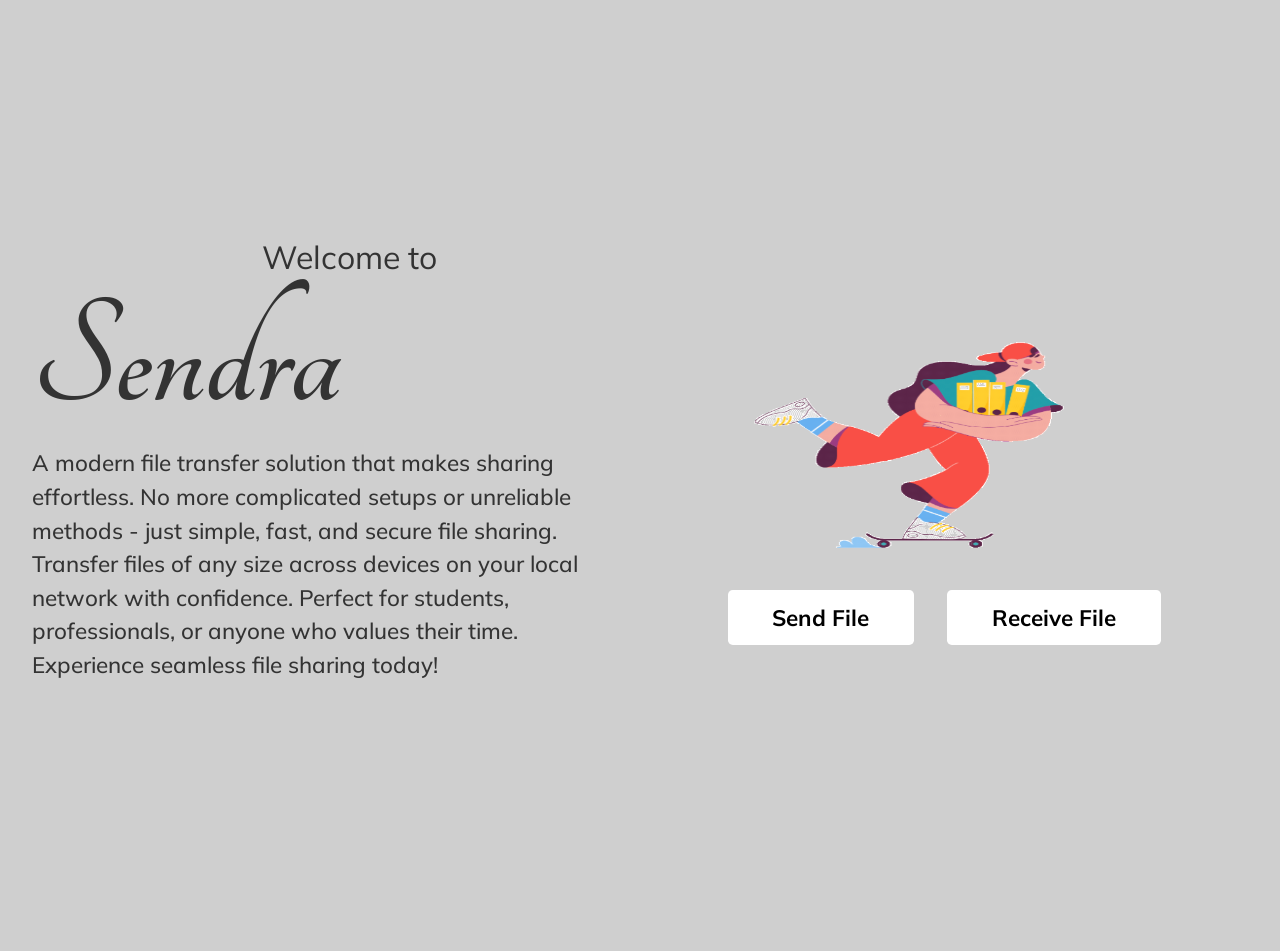
==== ui/index.html @ 1b8bca85 "Initial commit: Sendra file transfer application with updated UI and transparent background images" ====
<!DOCTYPE html>
<html lang="en">
	<head>
		<meta charset="UTF-8" />
		<meta
			http-equiv="X-UA-Compatible"
			content="IE=edge" />
		<meta
			name="viewport"
			content="width=device-width, initial-scale=1.0" />
		<title>Sendra</title>
		<link
			rel="stylesheet"
			href="./static/styles/home.css" />
		<link
			rel="stylesheet"
			href="./static/styles/font.css" />
	</head>
	<body>
		<!-- Section -->
		<section class="hero">
			<div class="hero-container">
				<div class="column-left">
					<div class="welcome">Welcome to</div>
					<div class="sendra">Sendra</div>

					<div>
						<p>
							A modern file transfer solution that makes sharing effortless. 
							No more complicated setups or unreliable methods - just simple, 
							fast, and secure file sharing. Transfer files of any size across 
							devices on your local network with confidence. Perfect for students, 
							professionals, or anyone who values their time. Experience seamless 
							file sharing today!
						</p>
					</div>
				</div>

				<div class="column-right">
					<img
						class="hero-image"
						src="./static/images/animated-girl-transfer.png"
						alt="File transfer interface" />

					<div class="btt">
						<a href="./send.html"
							><button
								class="btn1"
								id="sendBtn">
								Send File
							</button></a
						>
						<a href="./receive.html"
							><button
								class="btn2"
								id="receiveBtn">
								Receive File
							</button></a
						>
					</div>
				</div>
			</div>
		</section>
	</body>
</html>
---- ui/static/styles/home.css ----
* {
	margin: 0;
	padding: 0;
}

body {
	font-size: 16px;
	color: #333333;
}

.hero-container {
	display: grid;
	grid-template-columns: 1fr 1fr;
	height: 95vh;
	padding: 3rem calc((100vw - 1300px) / 2);
	background-color: hsl(0, 0%, 81%);
}

.column-left {
	display: flex;
	flex-direction: column;
	justify-content: center;
	align-items: flex-start;
	padding: 0rem 2rem;
}

.column-left p {
	margin-bottom: 2rem;
	font-size: 1.4rem;
	line-height: 150%;
	font-weight: 500;
}

.column-right {
	display: flex;
	flex-direction: column;
	justify-content: center;
	align-items: center;
}

.welcome {
	font-size: 2rem;
	margin-left: 40%;
	animation-name: welcomeAnimation;
	animation-duration: 6s;
	animation-iteration-count: infinite;
}

@keyframes welcomeAnimation {
	0% {
		transform: translateX(-50px);
		opacity: 0;
	}
	50% {
		transform: translateX(0px);
		opacity: 1;
	}
	100% {
		transform: translateX(50px);
		opacity: 0;
	}
}

.sendra {
	font-size: 10rem;
	font-weight: 700;
	font-family: "Tangerine", cursive;
}

.hero-image {
	width: 473px;
	height: 268px;
	margin-bottom: 1rem;
}

.btt {
	display: flex;
	justify-content: space-between;
	width: 433px;
	margin-left: -2rem;
}
button {
	min-width: 7em;
	text-align: center;
	background-color: white;
	font-family: inherit;
	font-size: 1.4rem;
	font-weight: 700;
	border: none;
	border-radius: 0.3rem;
	padding: 0.6em 2em;
}

.btn1,
.btn2 {
	display: inline-block;
}

button:hover {
	background-color: #6c63ff;
	color: white;
	cursor: pointer;
}

@media screen and (max-width: 1000px) {
	.hero-container {
		grid-template-columns: 1fr;
	}

	.btn1,
	.btn2 {
		display: inline-block;
		border-radius: 10px;
		padding: 5px 10px;
		margin-right: 5px;
		background-color: #fafafa;
		color: #000000;
		font-size: 18px;
		border: none;
		text-align: center;
		text-decoration: none;
	}

	button {
		width: 150px;
		height: 50px;
		text-align: center;
		background-color: white;
		border: none;
	}
}
---- ui/static/styles/font.css ----
@font-face {
	font-family: "Mulish";
	src: url("../fonts/Mulish-VariableFont_wght.ttf") format("truetype-variations");
	font-style: normal;
	font-stretch: 75% 145%;
	font-weight: 120 950;
}

@font-face {
	font-family: "Mulish";

	src: url("../fonts/Rubik-Italic-VariableFont_wght.ttf") format("truetype-variations");
	font-style: italic;
	font-stretch: 75% 125%;
	font-weight: 120 950;
}
@font-face {
	font-family: "Tangerine";
	src: url("../fonts/Tangerine-Regular.ttf") format("truetype-variations");
	font-style: normal;
	font-stretch: 75% 125%;
	font-weight: 400;
}
@font-face {
	font-family: "Tangerine";
	src: url("../fonts/Tangerine-Bold.ttf") format("truetype-variations");
	font-style: normal;
	font-stretch: 75% 125%;
	font-weight: 700;
}

body {
	font-family: "Mulish", sans-serif;
	font-weight: 400;
}
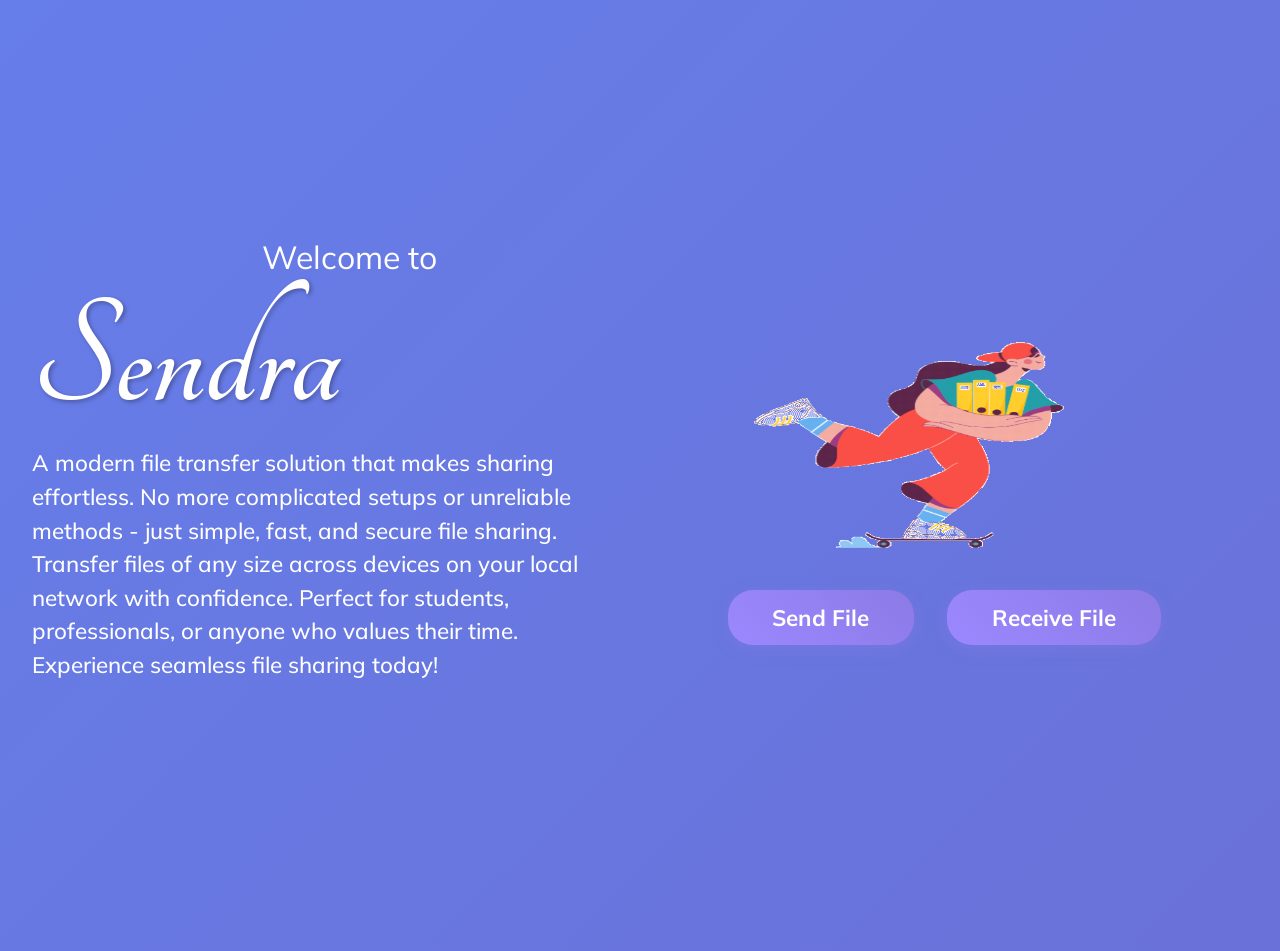
==== commit fca21616: "Update UI color scheme to purple/violet theme with modern animations - Changed background to purple " ====
--- a/ui/index.html
+++ b/ui/index.html
@@ -15,6 +15,9 @@
 		<link
 			rel="stylesheet"
 			href="./static/styles/font.css" />
+		<link
+			rel="stylesheet"
+			href="./static/styles/animations.css" />
 	</head>
 	<body>
 		<!-- Section -->
--- a/ui/static/styles/home.css
+++ b/ui/static/styles/home.css
@@ -5,7 +5,7 @@
 
 body {
 	font-size: 16px;
-	color: #333333;
+	color: #2d1b69;
 }
 
 .hero-container {
@@ -13,7 +13,7 @@
 	grid-template-columns: 1fr 1fr;
 	height: 95vh;
 	padding: 3rem calc((100vw - 1300px) / 2);
-	background-color: hsl(0, 0%, 81%);
+	background: linear-gradient(135deg, #667eea 0%, #764ba2 100%);
 }
 
 .column-left {
@@ -29,6 +29,7 @@
 	font-size: 1.4rem;
 	line-height: 150%;
 	font-weight: 500;
+	color: #ffffff;
 }
 
 .column-right {
@@ -41,6 +42,7 @@
 .welcome {
 	font-size: 2rem;
 	margin-left: 40%;
+	color: #ffffff;
 	animation-name: welcomeAnimation;
 	animation-duration: 6s;
 	animation-iteration-count: infinite;
@@ -65,6 +67,8 @@
 	font-size: 10rem;
 	font-weight: 700;
 	font-family: "Tangerine", cursive;
+	color: #ffffff;
+	text-shadow: 2px 2px 4px rgba(0,0,0,0.3);
 }
 
 .hero-image {
@@ -82,13 +86,16 @@
 button {
 	min-width: 7em;
 	text-align: center;
-	background-color: white;
+	background: linear-gradient(45deg, #9c88ff, #8c7ae6);
+	color: white;
 	font-family: inherit;
 	font-size: 1.4rem;
 	font-weight: 700;
 	border: none;
-	border-radius: 0.3rem;
+	border-radius: 25px;
 	padding: 0.6em 2em;
+	box-shadow: 0 4px 15px rgba(140, 122, 230, 0.4);
+	transition: all 0.3s ease;
 }
 
 .btn1,
@@ -97,8 +104,9 @@
 }
 
 button:hover {
-	background-color: #6c63ff;
-	color: white;
+	background: linear-gradient(45deg, #8c7ae6, #6c5ce7);
+	transform: translateY(-2px);
+	box-shadow: 0 6px 20px rgba(108, 92, 231, 0.6);
 	cursor: pointer;
 }
 
@@ -110,11 +118,11 @@
 	.btn1,
 	.btn2 {
 		display: inline-block;
-		border-radius: 10px;
+		border-radius: 20px;
 		padding: 5px 10px;
 		margin-right: 5px;
-		background-color: #fafafa;
-		color: #000000;
+		background: linear-gradient(45deg, #9c88ff, #8c7ae6);
+		color: #ffffff;
 		font-size: 18px;
 		border: none;
 		text-align: center;
@@ -125,7 +133,9 @@
 		width: 150px;
 		height: 50px;
 		text-align: center;
-		background-color: white;
+		background: linear-gradient(45deg, #9c88ff, #8c7ae6);
+		color: white;
 		border: none;
+		border-radius: 20px;
 	}
 }
--- a/ui/static/styles/animations.css
+++ b/ui/static/styles/animations.css
@@ -0,0 +1,89 @@
+/* Purple-themed animations for Sendra */
+
+/* Floating animation for images */
+@keyframes float {
+    0% {
+        transform: translateY(0px);
+    }
+    50% {
+        transform: translateY(-10px);
+    }
+    100% {
+        transform: translateY(0px);
+    }
+}
+
+/* Gradient animation for backgrounds */
+@keyframes gradientShift {
+    0% {
+        background-position: 0% 50%;
+    }
+    50% {
+        background-position: 100% 50%;
+    }
+    100% {
+        background-position: 0% 50%;
+    }
+}
+
+/* Pulse animation for buttons */
+@keyframes pulse {
+    0% {
+        box-shadow: 0 0 0 0 rgba(156, 136, 255, 0.7);
+    }
+    70% {
+        box-shadow: 0 0 0 10px rgba(156, 136, 255, 0);
+    }
+    100% {
+        box-shadow: 0 0 0 0 rgba(156, 136, 255, 0);
+    }
+}
+
+/* Fade in animation */
+@keyframes fadeIn {
+    from {
+        opacity: 0;
+        transform: translateY(20px);
+    }
+    to {
+        opacity: 1;
+        transform: translateY(0);
+    }
+}
+
+/* Apply animations */
+.hero-image {
+    animation: float 3s ease-in-out infinite;
+}
+
+.send-img, .receive-img {
+    animation: float 4s ease-in-out infinite;
+}
+
+button {
+    animation: pulse 2s infinite;
+}
+
+.hero-container {
+    background-size: 400% 400%;
+    animation: gradientShift 15s ease infinite;
+}
+
+.column-left, .column-right {
+    animation: fadeIn 1s ease-out;
+}
+
+.send-text, .rec-text {
+    animation: fadeIn 1.2s ease-out;
+}
+
+/* Hover effects */
+.hero-image:hover {
+    transform: scale(1.05);
+    transition: transform 0.3s ease;
+}
+
+.send-img:hover, .receive-img:hover {
+    transform: scale(1.05);
+    transition: transform 0.3s ease;
+}
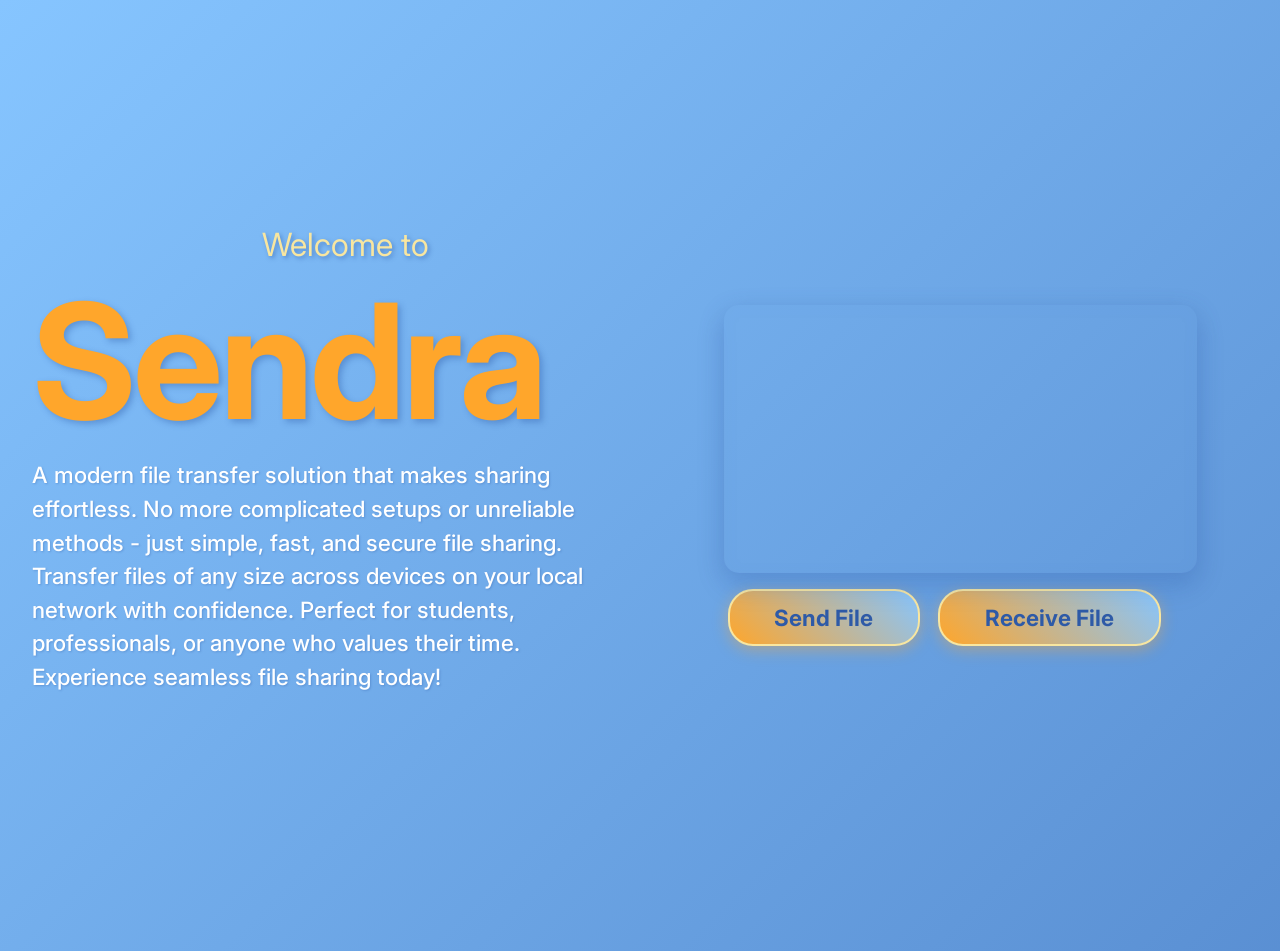
==== commit 219d6d02: "Update Sendra branding with professional typography Changes: - Made 'Sendra' title static (removed w" ====
--- a/ui/index.html
+++ b/ui/index.html
@@ -40,10 +40,16 @@
 				</div>
 
 				<div class="column-right">
-					<img
-						class="hero-image"
-						src="./static/images/animated-girl-transfer.png"
-						alt="File transfer interface" />
+					<video
+						class="hero-video"
+						src="./static/images/rec.mov"
+						autoplay
+						muted
+						loop
+						playsinline
+						alt="File transfer demonstration">
+						Your browser does not support the video tag.
+					</video>
 
 					<div class="btt">
 						<a href="./send.html"
--- a/ui/static/styles/home.css
+++ b/ui/static/styles/home.css
@@ -5,7 +5,7 @@
 
 body {
 	font-size: 16px;
-	color: #2d1b69;
+	color: #2E5AA7;
 }
 
 .hero-container {
@@ -13,7 +13,8 @@
 	grid-template-columns: 1fr 1fr;
 	height: 95vh;
 	padding: 3rem calc((100vw - 1300px) / 2);
-	background: linear-gradient(135deg, #667eea 0%, #764ba2 100%);
+	background: linear-gradient(135deg, #86C5FF 0%, #2E5AA7 50%, #FFA62B 100%);
+	background-size: 400% 400%;
 }
 
 .column-left {
@@ -30,6 +31,7 @@
 	line-height: 150%;
 	font-weight: 500;
 	color: #ffffff;
+	text-shadow: 1px 1px 2px rgba(46, 90, 167, 0.3);
 }
 
 .column-right {
@@ -42,7 +44,8 @@
 .welcome {
 	font-size: 2rem;
 	margin-left: 40%;
-	color: #ffffff;
+	color: #F8E6A0;
+	text-shadow: 2px 2px 4px rgba(46, 90, 167, 0.5);
 	animation-name: welcomeAnimation;
 	animation-duration: 6s;
 	animation-iteration-count: infinite;
@@ -66,15 +69,18 @@
 .sendra {
 	font-size: 10rem;
 	font-weight: 700;
-	font-family: "Tangerine", cursive;
-	color: #ffffff;
-	text-shadow: 2px 2px 4px rgba(0,0,0,0.3);
+	font-family: "Inter", "Segoe UI", "Roboto", "Helvetica Neue", Arial, sans-serif;
+	color: #FFA62B;
+	text-shadow: 3px 3px 6px rgba(46, 90, 167, 0.4);
+	letter-spacing: -0.02em;
 }
 
-.hero-image {
+.hero-image, .hero-video {
 	width: 473px;
 	height: 268px;
 	margin-bottom: 1rem;
+	border-radius: 15px;
+	box-shadow: 0 8px 25px rgba(46, 90, 167, 0.3);
 }
 
 .btt {
@@ -86,15 +92,15 @@
 button {
 	min-width: 7em;
 	text-align: center;
-	background: linear-gradient(45deg, #9c88ff, #8c7ae6);
-	color: white;
+	background: linear-gradient(45deg, #FFA62B, #86C5FF);
+	color: #2E5AA7;
 	font-family: inherit;
 	font-size: 1.4rem;
 	font-weight: 700;
-	border: none;
+	border: 2px solid #F8E6A0;
 	border-radius: 25px;
 	padding: 0.6em 2em;
-	box-shadow: 0 4px 15px rgba(140, 122, 230, 0.4);
+	box-shadow: 0 4px 15px rgba(255, 166, 43, 0.4);
 	transition: all 0.3s ease;
 }
 
@@ -104,9 +110,11 @@
 }
 
 button:hover {
-	background: linear-gradient(45deg, #8c7ae6, #6c5ce7);
+	background: linear-gradient(45deg, #86C5FF, #2E5AA7);
+	color: #F8E6A0;
+	border-color: #FFA62B;
 	transform: translateY(-2px);
-	box-shadow: 0 6px 20px rgba(108, 92, 231, 0.6);
+	box-shadow: 0 6px 20px rgba(46, 90, 167, 0.6);
 	cursor: pointer;
 }
 
@@ -121,21 +129,23 @@
 		border-radius: 20px;
 		padding: 5px 10px;
 		margin-right: 5px;
-		background: linear-gradient(45deg, #9c88ff, #8c7ae6);
-		color: #ffffff;
+		background: linear-gradient(45deg, #FFA62B, #86C5FF);
+		color: #2E5AA7;
 		font-size: 18px;
-		border: none;
+		border: 2px solid #F8E6A0;
 		text-align: center;
 		text-decoration: none;
+		font-weight: bold;
 	}
 
 	button {
 		width: 150px;
 		height: 50px;
 		text-align: center;
-		background: linear-gradient(45deg, #9c88ff, #8c7ae6);
-		color: white;
-		border: none;
+		background: linear-gradient(45deg, #FFA62B, #86C5FF);
+		color: #2E5AA7;
+		border: 2px solid #F8E6A0;
 		border-radius: 20px;
+		font-weight: bold;
 	}
 }
--- a/ui/static/styles/font.css
+++ b/ui/static/styles/font.css
@@ -1,3 +1,6 @@
+/* Import professional fonts */
+@import url('https://fonts.googleapis.com/css2?family=Inter:wght@300;400;500;600;700;800;900&display=swap');
+
 @font-face {
 	font-family: "Mulish";
 	src: url("../fonts/Mulish-VariableFont_wght.ttf") format("truetype-variations");
@@ -30,6 +33,6 @@
 }
 
 body {
-	font-family: "Mulish", sans-serif;
+	font-family: "Inter", "Mulish", sans-serif;
 	font-weight: 400;
 }
--- a/ui/static/styles/animations.css
+++ b/ui/static/styles/animations.css
@@ -1,4 +1,4 @@
-/* Purple-themed animations for Sendra */
+/* Mediterranean-themed animations for Sendra */
 
 /* Floating animation for images */
 @keyframes float {
@@ -29,13 +29,13 @@
 /* Pulse animation for buttons */
 @keyframes pulse {
     0% {
-        box-shadow: 0 0 0 0 rgba(156, 136, 255, 0.7);
+        box-shadow: 0 0 0 0 rgba(255, 166, 43, 0.7);
     }
     70% {
-        box-shadow: 0 0 0 10px rgba(156, 136, 255, 0);
+        box-shadow: 0 0 0 10px rgba(255, 166, 43, 0);
     }
     100% {
-        box-shadow: 0 0 0 0 rgba(156, 136, 255, 0);
+        box-shadow: 0 0 0 0 rgba(255, 166, 43, 0);
     }
 }
 
@@ -52,12 +52,14 @@
 }
 
 /* Apply animations */
-.hero-image {
+.hero-image, .hero-video {
     animation: float 3s ease-in-out infinite;
+    filter: drop-shadow(0 4px 8px rgba(46, 90, 167, 0.3));
 }
 
 .send-img, .receive-img {
     animation: float 4s ease-in-out infinite;
+    filter: drop-shadow(0 4px 8px rgba(255, 166, 43, 0.3));
 }
 
 button {
@@ -69,6 +71,10 @@
     animation: gradientShift 15s ease infinite;
 }
 
+body {
+    animation: gradientShift 20s ease infinite;
+}
+
 .column-left, .column-right {
     animation: fadeIn 1s ease-out;
 }
@@ -77,13 +83,36 @@
     animation: fadeIn 1.2s ease-out;
 }
 
+.sendra {
+    /* Static professional title - no animations */
+    transform-origin: center;
+}
+
 /* Hover effects */
-.hero-image:hover {
+.hero-image:hover, .hero-video:hover {
     transform: scale(1.05);
     transition: transform 0.3s ease;
+    filter: drop-shadow(0 6px 12px rgba(46, 90, 167, 0.5));
 }
 
 .send-img:hover, .receive-img:hover {
     transform: scale(1.05);
     transition: transform 0.3s ease;
+    filter: drop-shadow(0 6px 12px rgba(255, 166, 43, 0.5));
+}
+
+/* Mediterranean glow effects */
+.navbar {
+    position: relative;
+}
+
+.navbar::after {
+    content: '';
+    position: absolute;
+    bottom: -3px;
+    left: 0;
+    right: 0;
+    height: 3px;
+    background: linear-gradient(90deg, #FFA62B, #F8E6A0, #86C5FF, #2E5AA7);
+    animation: gradientShift 8s ease infinite;
 }
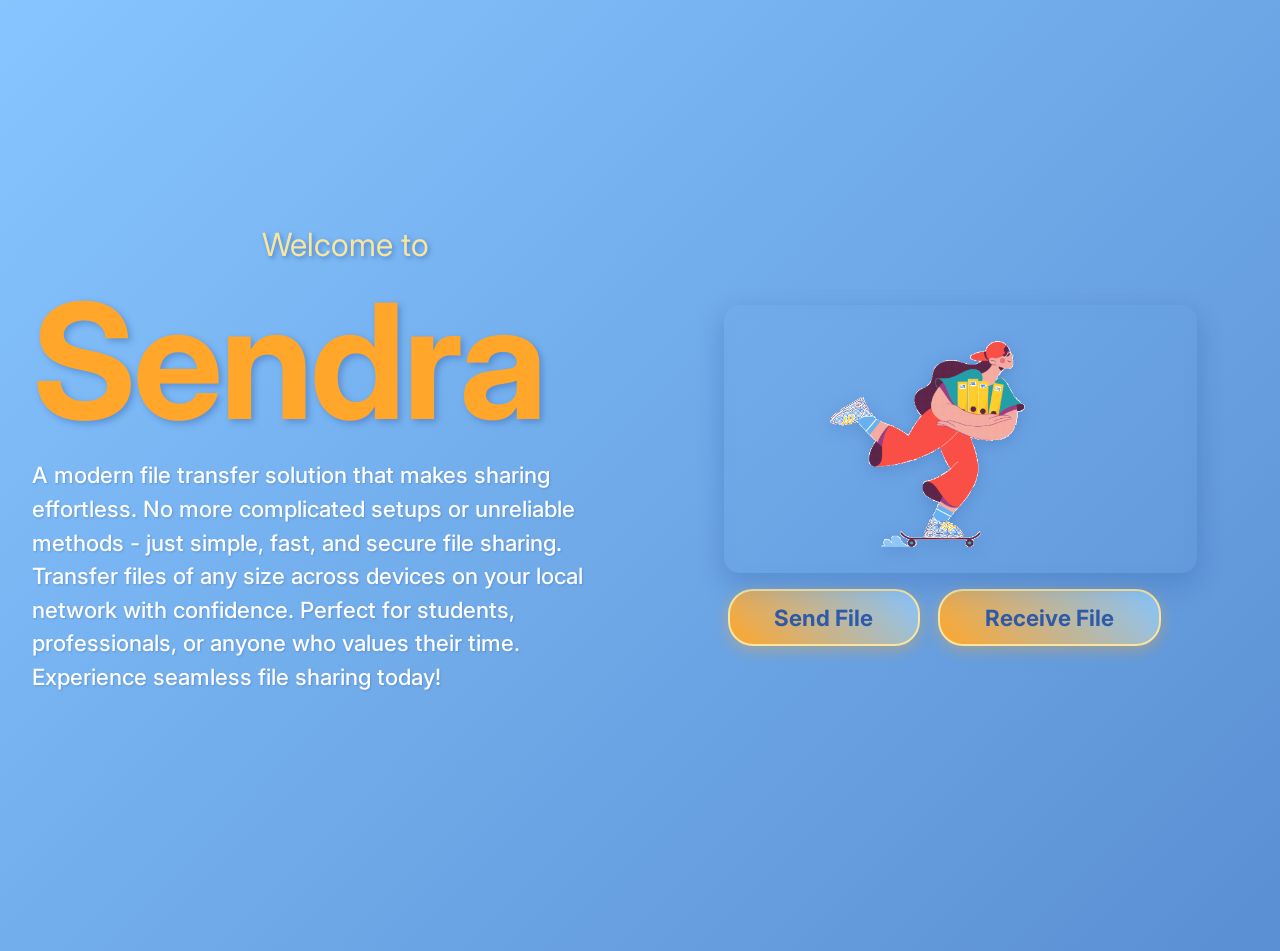
==== commit 8ba3615b: "Add video fallback with poster image for better compatibility" ====
--- a/ui/index.html
+++ b/ui/index.html
@@ -47,7 +47,11 @@
 						muted
 						loop
 						playsinline
+						poster="./static/images/main-image.png"
 						alt="File transfer demonstration">
+						<source src="./static/images/rec.mov" type="video/quicktime">
+						<!-- Fallback image if video fails to load -->
+						<img src="./static/images/main-image.png" alt="File transfer interface" class="hero-image">
 						Your browser does not support the video tag.
 					</video>
 
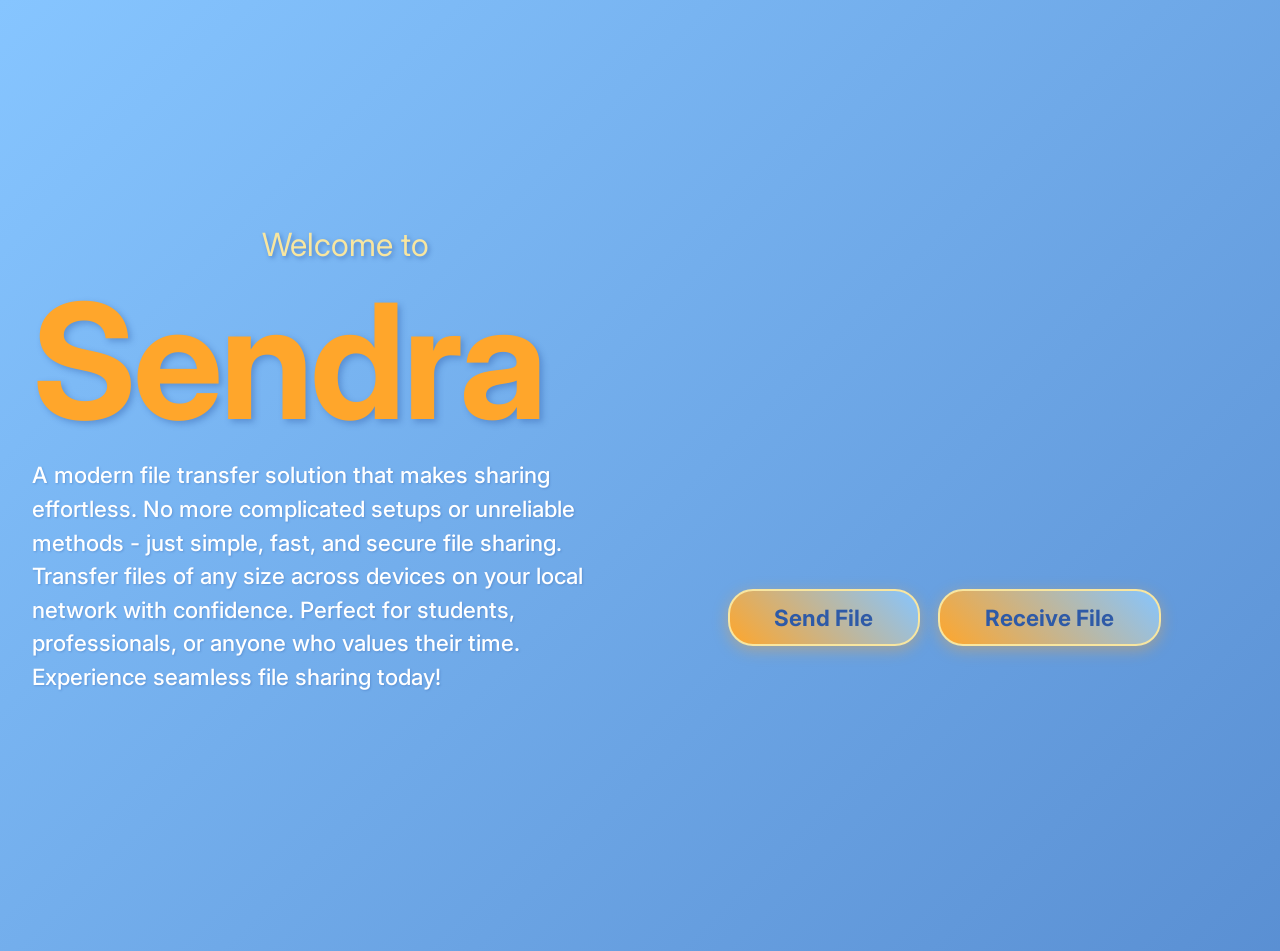
==== commit 36f6efc6: "Remove video background and use clean MP4 file - Processed rec.mov with chromakey filter to remove b" ====
--- a/ui/index.html
+++ b/ui/index.html
@@ -42,14 +42,15 @@
 				<div class="column-right">
 					<video
 						class="hero-video"
-						src="./static/images/rec.mov"
+						width="473"
+						height="268"
 						autoplay
 						muted
 						loop
 						playsinline
-						poster="./static/images/main-image.png"
-						alt="File transfer demonstration">
-						<source src="./static/images/rec.mov" type="video/quicktime">
+						preload="auto">
+						<source src="./static/images/rec_clean.mp4" type="video/mp4">
+						<source src="./static/images/rec.mov" type="video/mp4">
 						<!-- Fallback image if video fails to load -->
 						<img src="./static/images/main-image.png" alt="File transfer interface" class="hero-image">
 						Your browser does not support the video tag.
--- a/ui/static/styles/home.css
+++ b/ui/static/styles/home.css
@@ -75,12 +75,46 @@
 	letter-spacing: -0.02em;
 }
 
-.hero-image, .hero-video {
+.hero-image {
 	width: 473px;
 	height: 268px;
 	margin-bottom: 1rem;
 	border-radius: 15px;
 	box-shadow: 0 8px 25px rgba(46, 90, 167, 0.3);
+	display: block;
+	object-fit: cover;
+}
+
+/* Video with absolutely no frame - completely transparent */
+.hero-video {
+	width: 473px;
+	height: 268px;
+	margin-bottom: 1rem;
+	display: block;
+	border: none !important;
+	background: transparent !important;
+	border-radius: 0 !important;
+	box-shadow: none !important;
+	outline: none !important;
+	padding: 0 !important;
+	margin: 0 0 1rem 0 !important;
+	opacity: 1;
+	mix-blend-mode: normal;
+	-webkit-appearance: none;
+	appearance: none;
+}
+
+/* Remove any default video styling */
+.hero-video::-webkit-media-controls {
+	display: none !important;
+}
+
+.hero-video::-webkit-media-controls-panel {
+	display: none !important;
+}
+
+.hero-video::-webkit-media-controls-start-playback-button {
+	display: none !important;
 }
 
 .btt {
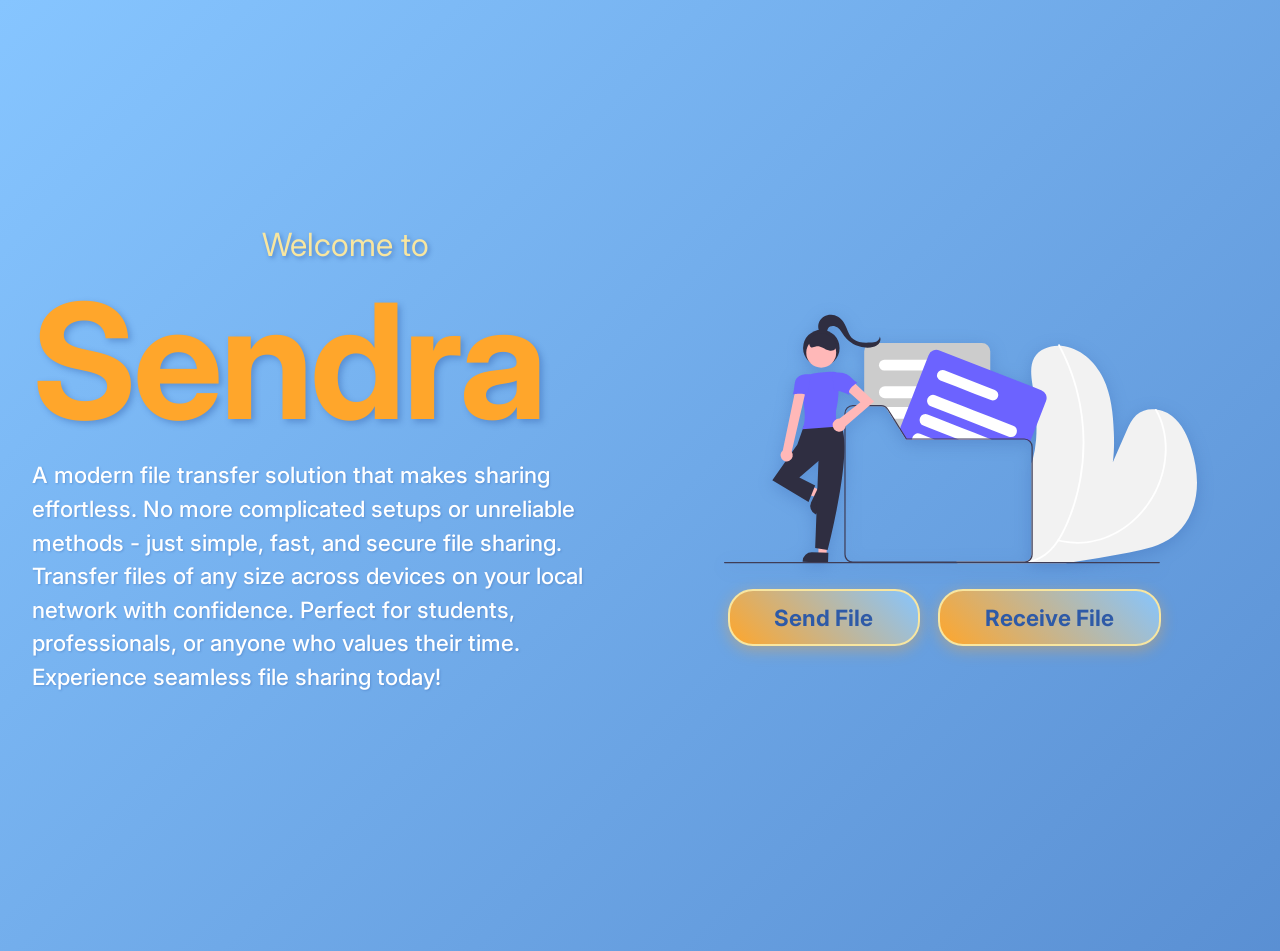
==== commit 5d5b8916: "Update frontend to use undraw_my_files_swob.svg illustration - Removed video element - Replaced with" ====
--- a/ui/index.html
+++ b/ui/index.html
@@ -40,21 +40,12 @@
 				</div>
 
 				<div class="column-right">
-					<video
+					<img
 						class="hero-video"
+						src="./static/images/undraw_my_files_swob.svg"
 						width="473"
 						height="268"
-						autoplay
-						muted
-						loop
-						playsinline
-						preload="auto">
-						<source src="./static/images/rec_clean.mp4" type="video/mp4">
-						<source src="./static/images/rec.mov" type="video/mp4">
-						<!-- Fallback image if video fails to load -->
-						<img src="./static/images/main-image.png" alt="File transfer interface" class="hero-image">
-						Your browser does not support the video tag.
-					</video>
+						alt="File transfer demonstration" />
 
 					<div class="btt">
 						<a href="./send.html"
